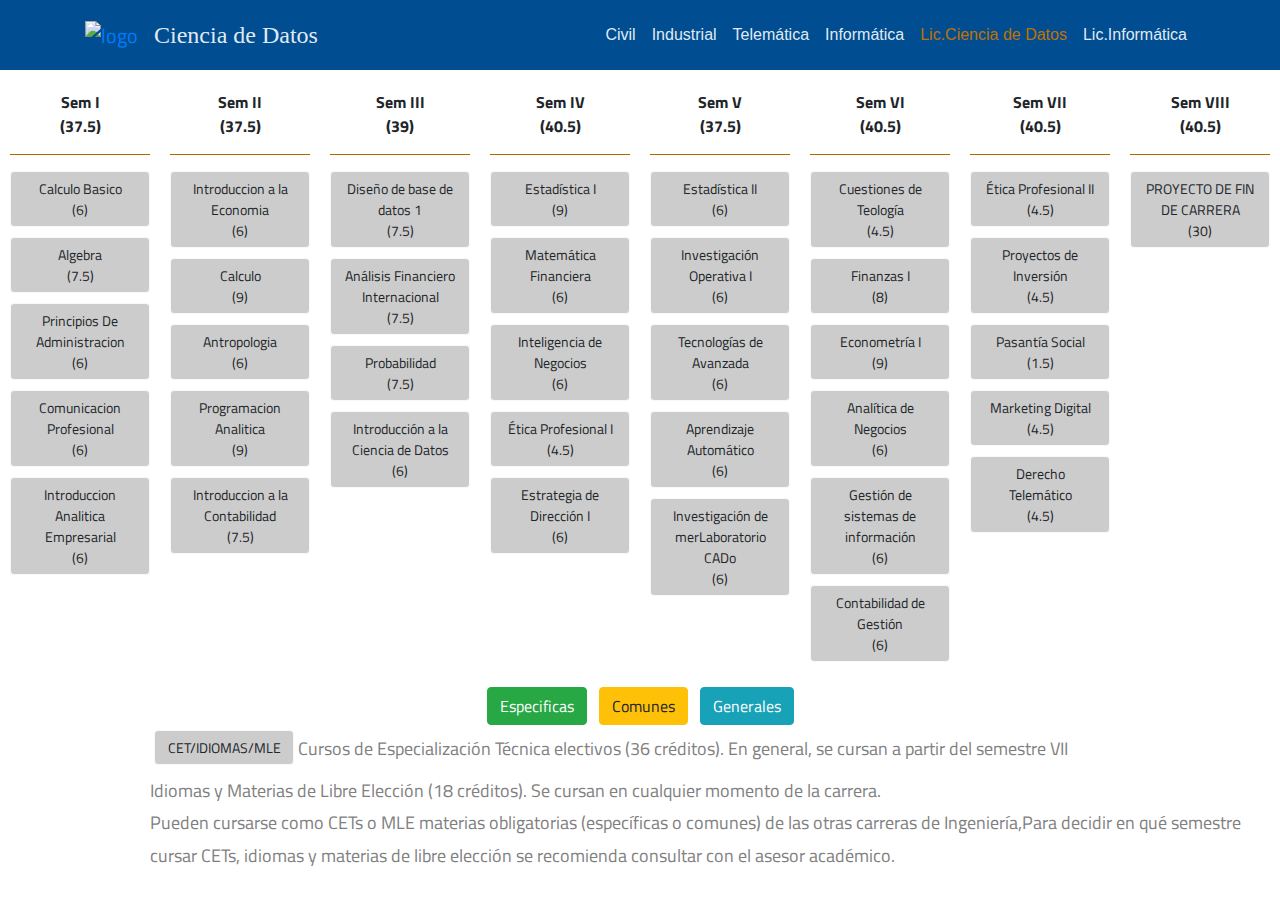
==== cienciaDatos.html @ e7e46555 "grilla lic informatica" ====
<!DOCTYPE html>
<html lang="en" id="cienciaDatos">
<head>
    <meta charset="UTF-8">
    <meta name="viewport" content="width=device-width, initial-scale=1.0">
     <!-- Bootstrap CSS -->
     <link rel="stylesheet" href="https://stackpath.bootstrapcdn.com/bootstrap/4.3.1/css/bootstrap.min.css" integrity="sha384-ggOyR0iXCbMQv3Xipma34MD+dH/1fQ784/j6cY/iJTQUOhcWr7x9JvoRxT2MZw1T" crossorigin="anonymous">
     <!--<style src="css/style.css"></style>-->
     <link href="style.css" rel="stylesheet">
       
     <link href="https://fonts.googleapis.com/css?family=Titillium+Web:300,400,600&display=swap" rel="stylesheet">
 
     <link href = "https://unpkg.com/ionicons@4.5.10-0/dist/css/ionicons.min.css"  rel = "stylesheet" >
 
     <link href="https://stackpath.bootstrapcdn.com/font-awesome/4.7.0/css/font-awesome.min.css" rel="stylesheet" integrity="sha384-wvfXpqpZZVQGK6TAh5PVlGOfQNHSoD2xbE+QkPxCAFlNEevoEH3Sl0sibVcOQVnN" crossorigin="anonymous">
     <link rel="icon" href="images/umlog.ico">
    <title>Ciencia de Datos</title>
</head>
<body>
    <nav class="navbar navbar-expand-lg overflow" id="backnavbarr">
        <div class="container" id="centrarbarra" >  <!-- me centra los elementos de la barra de nav-->
        
        <a class="navbar-brand " href="#"><img src="http://fceecat.um.edu.uy/imgs/logo.png"  class="logo-brand" alt="logo" ></a>
        <h4 class="nombrejuego">Ciencia de Datos</h4>
        
        <button class="navbar-toggler" id="hamburger" type="button" data-toggle="collapse" data-target="#navbarSupportedContent" aria-controls="navbarSupportedContent" aria-expanded="false" aria-label="Toggle navigation">
        <i class = "icon ion-md-grid" > </i>  
        </button>
      
        <div class="collapse navbar-collapse" id="navbarSupportedContent">
      
          <ul class="navbar-nav ml-auto" id="navbar">
            <li class="nav-item active">
              <a class="nav-link" href="civil.html" id="boton1">Civil</a>
            </li>
            <li class="nav-item"  >
              <a class="nav-link" href="#" id="boton2"  >Industrial</a>
            </li>
            <li class="nav-item dropdown">
              <a class="nav-link" href="Telematica.html" id="boton3">Telemática</a>
            </li>
            <li class="nav-item">
              <a class="nav-link" href="Informatica.html " id="boton4">Informática</a>
            </li>
            <li class="nav-item">
              <a class="nav-link" href="cienciaDatos.html" style="color: rgba(194, 113, 0, 1);"id="boton5">Lic.Ciencia de Datos</a>
            </li>
            <li class="nav-item">
              <a class="nav-link" href="licInformatica.html" id="boton6" >Lic.Informática</a>
            </li>
            
          </ul>
        </div>
      </div>
      </nav>
      <div class=" navbar justify-content-center invisibles" id="inv" style="position: fixed;">
        <button type="button" class="btn btn-success filtro" id="filtroE">Especificas</button>
        <button type="button" class="btn btn-warning filtro" id="filtroC">Comunes</button>
        <button type="button" class="btn btn-info filtro" id="filtroG">Generales</button>
        
    </div>

      <table  id="backg"> 
        <tr id="todos">
            <th  id="sem1"><div>Sem I <br> (37.5) <hr></div>
            </th>
            <th  id="sem2"><div>Sem II <br> (37.5) <hr></div>
            </th>
            <th th id="sem3"><div>Sem III <br> (39) <hr></div>
            </th>
            <th  id="sem4"><div>Sem IV <br> (40.5) <hr></div>
            </th>
            <th  id="sem5"><div>Sem V <br> (37.5) <hr></div>
            </th>
            <th  id="sem6"><div>Sem VI <br> (40.5) <hr></div>
            </th>
            <th  id="sem7"><div>Sem VII <br> (40.5) <hr></div>
            </th>
            <th  id="sem8"><div>Sem VIII <br> (40.5) <hr></div>
            </th>
            
           </table>
           <div class="foot" >
            <div class="visibles" style="text-align: center;" >
             <button type="button" class="btn btn-success filtro" id="filtroE">Especificas</button>
             <button type="button" class="btn btn-warning filtro" id="filtroC">Comunes</button>
             <button type="button" class="btn btn-info filtro" id="filtroG">Generales</button>
            
         </div>
         <p style="margin-left:  150px;" ><button type="button" class="btn btn-light filtro" >CET/IDIOMAS/MLE</button>Cursos de Especialización Técnica electivos (36 créditos). En general, se cursan a partir del semestre VII <br>
           Idiomas y Materias de Libre Elección (18 créditos). Se cursan en cualquier momento de la carrera. <br>
           Pueden cursarse como CETs o MLE materias obligatorias (específicas o comunes) de las otras carreras de Ingeniería,Para decidir en qué semestre cursar CETs, idiomas y materias de libre elección se recomienda consultar con el asesor académico. </p>
         </div>
            
    <div class="overlay" id="overlay">
        <div class="popup" id="popup"> 
          <button href="#" id="btn-cerrar-popup" class="btn-cerrar-popup" onclick="cerrar()"><i class="fa fa-times" id="closeb"></i></button>
            <h3>TEXTO2</h3>
            <h4>mas teto2</h4>
          
  
        </div>
      </div>
      <div class="overlay" id="overlay2">
        <div class="popup" id="popup2" >
          <button href="#" id="btn-cerrar-popup2" class="btn-cerrar-popup" onclick="cerrar2()"><i class="fa fa-times"></i></button>
            <h3>TEXTO2</h3>
            <h4>mas teto2</h4>
          
            
        </div>
      </div>
   
 


    <script type="text/javascript" src = "jsc/main.js"></script> 
    
    <script src="https://code.jquery.com/jquery-3.3.1.slim.min.js" integrity="sha384-q8i/X+965DzO0rT7abK41JStQIAqVgRVzpbzo5smXKp4YfRvH+8abtTE1Pi6jizo" crossorigin="anonymous"></script>
    <script src="https://cdnjs.cloudflare.com/ajax/libs/popper.js/1.14.7/umd/popper.min.js" integrity="sha384-UO2eT0CpHqdSJQ6hJty5KVphtPhzWj9WO1clHTMGa3JDZwrnQq4sF86dIHNDz0W1" crossorigin="anonymous"></script>
    <script src="https://stackpath.bootstrapcdn.com/bootstrap/4.3.1/js/bootstrap.min.js" integrity="sha384-JjSmVgyd0p3pXB1rRibZUAYoIIy6OrQ6VrjIEaFf/nJGzIxFDsf4x0xIM+B07jRM" crossorigin="anonymous"></script>
    

</body>
</html>
---- style.css ----
body{
	font-family: 'Titillium Web', sans-serif;
	position: sticky;
	background-size: cover;
	background-repeat: no-repeat;
	background-attachment: fixed;
}



@media screen and (max-width: 1330px){ 
	.row{
		max-width: 1200px;
	}
	button#cets {
    max-width: 50%;
	}
	
	
	
}
@media screen and (min-width: 1200px){ 
	.genEspCom{
		margin-left: 150px;
	}
	
	
}

.invisibles{
	visibility: hidden;
	display: none;
	margin-top: -70px;
	
}

-->

@media screen and (max-width: 1230px){ 
	.row{
		max-width: 1100px;
	}
	#conteinercets{
		margin-left: -818px;
		margin-top: 480px;
	}
	button#cets {
    max-width: 50%;
	}
}
	



@media screen and (max-width: 1160px){ 
	.row{
		max-width: 1100px;
	}
	#conteinercets{
		margin-left: -748px;
		margin-top: 480px;
	}
}

@media screen and (max-width: 1130px){ 
	.row{
		max-width: 1000px;
	}
	#conteinercets{
		margin-left: -865px;
		margin-top: 480px;
	}
}

@media screen and (max-width: 1024px){ 
	.row{
		max-width: 950px;
	}
	#conteinercets{
		margin-left: -870px;
		margin-top: 470px;
	}
}

@media screen and (max-width: 999px){ 
	.row{
		max-width: 950px;
	}
	#conteinercets{
		margin-left: -750px;
		margin-top: 470px;
	}
}

@media screen and (max-width: 930px){ 
	.row{
		max-width: 800px;
	}
	#conteinercets{
		margin-left: -880px;
		margin-top: 610px;
	}
	button#cets {
    max-width: 71%;
	}
}

@media screen and (max-width: 830px){ 
	.row{
		max-width: 700px;
	}
	#conteinercets{
		margin-left: -998px;
		margin-top: 610px;
	}
	button#cets {
    max-width: 92%;
	}
	#footer-content{
		visibility: 
		hidden;
	}
	#inv{
		visibility: visible;
		display: block;
		width: 100%;
		
		position: sticky;
		text-align: center;
	}
	.visibles{
		visibility: hidden;
		
	}
	

	#backg{
		margin-top: 150px;
	}
	#backnavbarr{
		margin-top: -150px;
	}
	
	
}


@media screen and (max-width: 770px){ 
	.row{
		max-width: 700px;
	}
	#conteinercets{
		margin-left: -908px;
		margin-top: 610px;
	}

}

@media screen and (max-width: 730px){ 
	.row{
		max-width: 650px;
	}
	#backgfil{
		margin-left: -140px;
	}
	#conteinercets{
		margin-left: -255px;
		margin-top: 0px;
	}

}

@media screen and (max-width: 650px){ 
	.row{
		max-width: 500px;
	}
	#backgfil{
		margin-left: -140px;
	}
	#conteinercets{
		margin-left: -625;
		margin-top: 70px;
	}
	#popup{
		width:90%;
	}
	#popup2{
		width:90%;
	}
	#btn-cerrar-popup{
		left: 0px;
	}
	#btn-cerrar-popup2{
		left: 00px;
	}
}

@media screen and (max-width: 530px){ 
	.row{
		max-width: 400px;
	}
	#backgfil{
		margin-left: -140px;
	}
	#conteinercets{
		margin-left: -322px;
		margin-top: 370px;
	}
	#popup{
		width:90%;
	}
	#btn-cerrar-popup{
		left: 0px;
	}
	#btn-cerrar-popup2{
		left: 00px;
	}
	#popup2{
		width:90%;
	}
	

}

@media screen and (max-width: 375px){ 
	.row{
		max-width: 300px;
	}
	#backgfil{
		margin-left: -140px;
	}
	#conteinercets{
		margin-left: -140px;
		margin-top: 10px;
	}
	button#cets {
    max-width: -webkit-fill-available;
	}
	#popup{
		width:90%;
	}
	#btn-cerrar-popup{
		left: 00px;
	}
	#btn-cerrar-popup2{
		left: 00px;
	}
	#popup2{
		width:90%;
	}

}

.navbar{
	position: fixed;
	margin-top: -80px;
	background-color: #004E91;
	width: 100%;
	min-height: 70px;
}
#footer-content {
	background: #004E91;
	width: 100%;
  	left: 0;
	  bottom: 0;
	  position:fixed;
  }

#media_icon:hover{
    color:yellow;
  }

  #media_icon{font-size:48px;
    color:grey}
    
.nav-link{color: rgba(255, 255, 255, 0.9); font-family: "Arial", Times, serif;}
.nav-link:hover{color: rgba(194, 113, 0, 1);}
.nombrejuego{color: rgba(255, 255, 255, 0.9);
margin-bottom: 0px;
}

hr{
	background-color: rgba(194, 113, 0, 1);
}

.navbar.toggler{font-size: 40px}
.navbar.toggler:focus{outline: none}

.col-1 {
	color: rgba(194, 113, 0, 1);
	text-align: center;
	
	
}

.content-center{
	max-width: 1200px;
	margin: 0 auto 60px auto;
	text-align: center;
}

h1{ font-size: 66px; font-weight: 600; line-height: 80px; }
h4{ color: blue; 
	font-family: "Times New Roman", Times, serif;
    }

p{
	font-size: 18px;
	color: grey;
	line-height: 1.8;
	margin-bottom: 0;
}

#hero p {
	color: white;
}
.btn-light{
	margin-bottom: 10px;
	width: 130px;
	height: 90px;
	font-size: 14px;
	
	
}

.col-1{
	display: table;
}
#todos{
	text-align: center;
}

.overlay{
	background-color: rgba(0,0,0,.3);
	position: fixed; /*toda la pantalla*/
	top: 0;
	left: 0;
	right: 0;
	bottom: 0;
	display: flex;
	align-items: center;
	justify-content: center;
	visibility: hidden;
	
}

.overlay.active{
	visibility: visible;
}

.popup h3{
	color: red
}
.popup h4{
	color: red;
	font-size: 26px;
	font-weight: 300;
	margin-bottom: 40px;
	/* opacity: 0;*/
}
.popup{
	 background: white;
	 box-shadow: 0px 0px 5px 0px rgba(0,0,0,0.3);
	 border-radius: 3px;
	 font-family: 'Times New Roman', sans-serif;
	 padding: 20px;
	 text-align: center;
	 width: 600px;
	 height: 400px;
	 border-radius: 11px;	
	 transition: .3s ease all;
	 transform: scale(0.4);
	 opacity: 0;
	 
}
.popup .btn-cerrar-popup{
	font-size: 16px;
	background-color: rgba(0,0,0,0);
	display: block;
	color: rgba(0,0,128,.8);
	border: 0px;
	position: relative;
	left: 530px;
	/*transition: .3s ease all;*/
}

.popup .btn-cerrar-popup hover{
	color: black;
}

.btn-light{
	background-color: rgb(204, 204, 204);
	width: 140px;
	height: fit-content;
	
}


.popup h3{
	color: rgba(39, 39, 39, 0.81);
	font-size: 36px;
	font-weight: 600;
	margin-bottom: 10px;
}
.popup div{

}
.popup span{
	text-align: left;
	text-align-all: left;
	position: relative;
	color: rgba(56, 56, 56, 0.81);
}

#cets{
	width: 610px;
	position: relative;
 	left: 52%;
 	margin-top: 25px;
}

#conteinercets{

	position: relative;

}

.popup.active{
	opacity: 1;
	transform: scale(1);
	
}

.popup{
	opacity: 0;
	transform: scale(.6);
}
th{
	vertical-align: top;
	width: 30px;
	padding: 10px;
}
table{
	margin: auto;
	margin-top: 80px;
}


.filtro{
	margin-top: 5px;
	margin-left: 4px;
	margin-right: 4px;
}
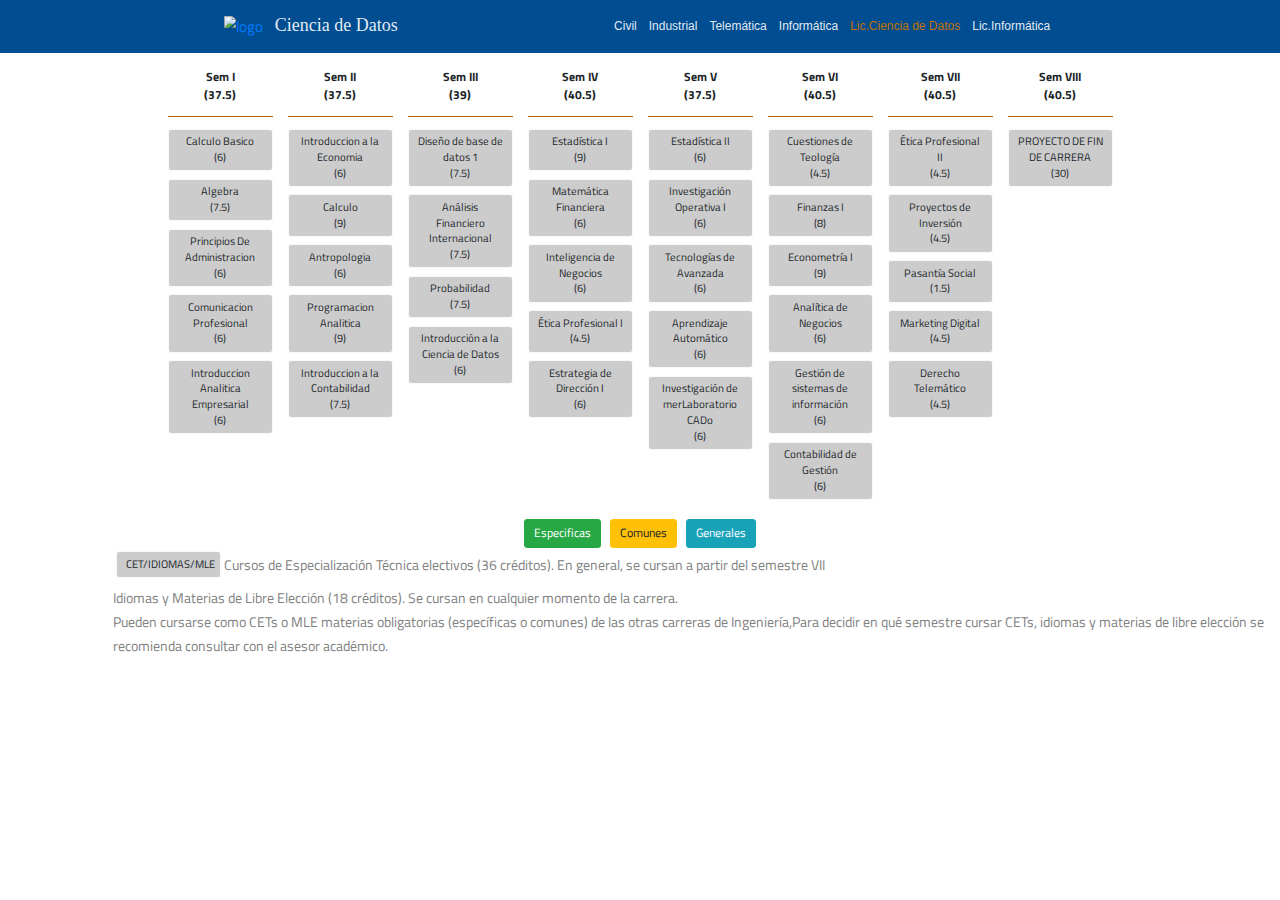
==== commit cc2f27a6: "extra" ====
--- a/cienciaDatos.html
+++ b/cienciaDatos.html
@@ -82,9 +82,9 @@
            </table>
            <div class="foot" >
             <div class="visibles" style="text-align: center;" >
-             <button type="button" class="btn btn-success filtro" id="filtroE">Especificas</button>
-             <button type="button" class="btn btn-warning filtro" id="filtroC">Comunes</button>
-             <button type="button" class="btn btn-info filtro" id="filtroG">Generales</button>
+             <button type="button" class="btn btn-success filtro" id="filtroEs">Especificas</button>
+             <button type="button" class="btn btn-warning filtro" id="filtroCs">Comunes</button>
+             <button type="button" class="btn btn-info filtro" id="filtroGs">Generales</button>
             
          </div>
          <p style="margin-left:  150px;" ><button type="button" class="btn btn-light filtro" >CET/IDIOMAS/MLE</button>Cursos de Especialización Técnica electivos (36 créditos). En general, se cursan a partir del semestre VII <br>
--- a/style.css
+++ b/style.css
@@ -4,6 +4,7 @@
 	background-size: cover;
 	background-repeat: no-repeat;
 	background-attachment: fixed;
+	zoom: 75%;
 }
 
 
@@ -316,8 +317,6 @@
 }
 .btn-light{
 	margin-bottom: 10px;
-	width: 130px;
-	height: 90px;
 	font-size: 14px;
 	
 	
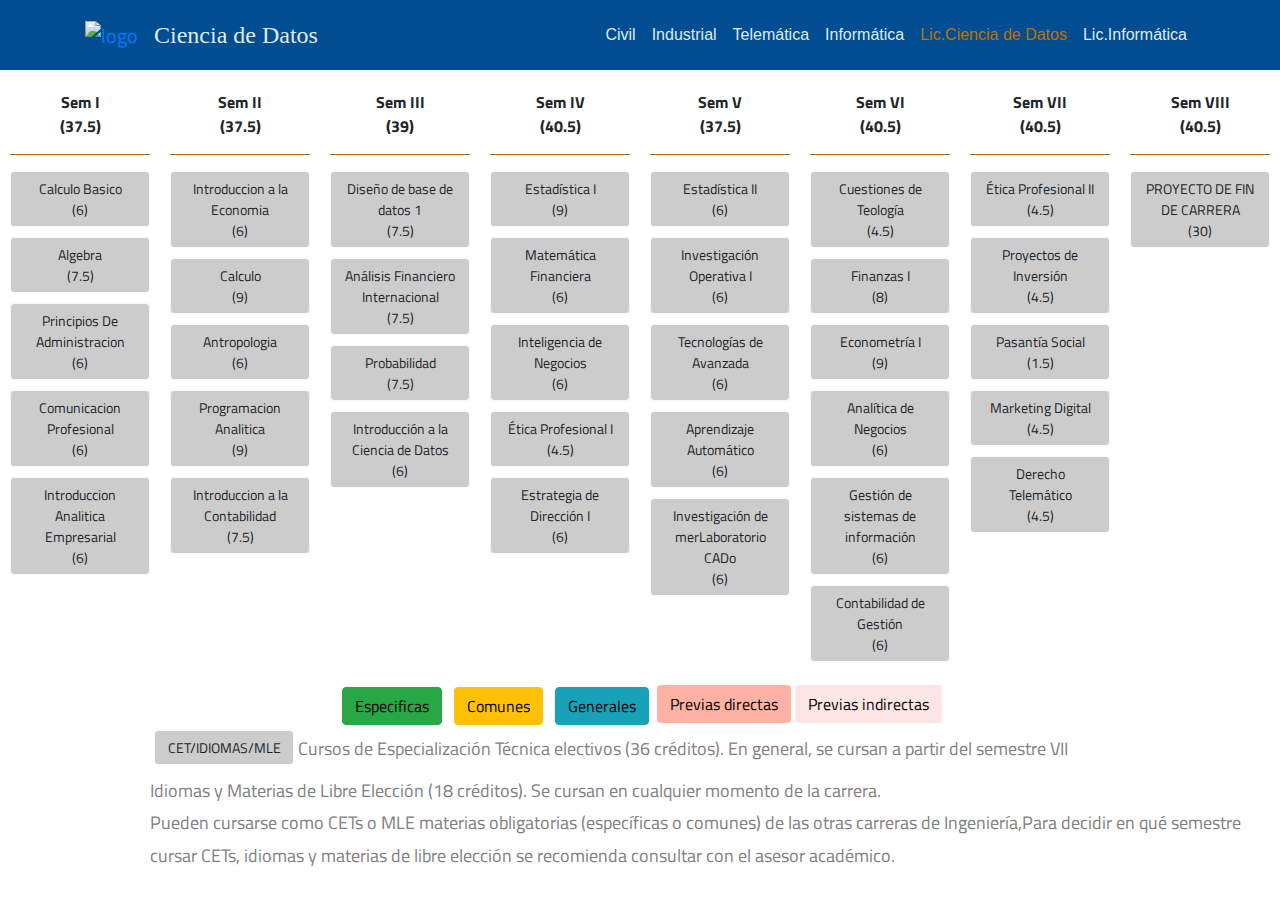
==== commit 2370ba06: "bobadas" ====
--- a/cienciaDatos.html
+++ b/cienciaDatos.html
@@ -82,10 +82,11 @@
            </table>
            <div class="foot" >
             <div class="visibles" style="text-align: center;" >
-             <button type="button" class="btn btn-success filtro" id="filtroEs">Especificas</button>
-             <button type="button" class="btn btn-warning filtro" id="filtroCs">Comunes</button>
-             <button type="button" class="btn btn-info filtro" id="filtroGs">Generales</button>
-            
+              <button type="button" class="btn btn-success filtro" style="color:black;" id="filtroEs">Especificas</button>
+              <button type="button" class="btn btn-warning filtro" style="color:black" id="filtroCs">Comunes</button>
+              <button type="button" class="btn btn-info filtro" style="color:black;"  id="filtroGs">Generales</button>
+              <button type="button" class="btn btn" style="background-color: rgba(255,99,71,0.5);color:black;" >Previas directas</button>
+           <button type="button" class="btn btn" style="background-color: rgb(255, 230, 230);color:black;" >Previas indirectas </button>
          </div>
          <p style="margin-left:  150px;" ><button type="button" class="btn btn-light filtro" >CET/IDIOMAS/MLE</button>Cursos de Especialización Técnica electivos (36 créditos). En general, se cursan a partir del semestre VII <br>
            Idiomas y Materias de Libre Elección (18 créditos). Se cursan en cualquier momento de la carrera. <br>
--- a/style.css
+++ b/style.css
@@ -4,7 +4,7 @@
 	background-size: cover;
 	background-repeat: no-repeat;
 	background-attachment: fixed;
-	zoom: 75%;
+	
 }
 
 
@@ -317,6 +317,8 @@
 }
 .btn-light{
 	margin-bottom: 10px;
+	width: 130px;
+	height: 90px;
 	font-size: 14px;
 	
 	
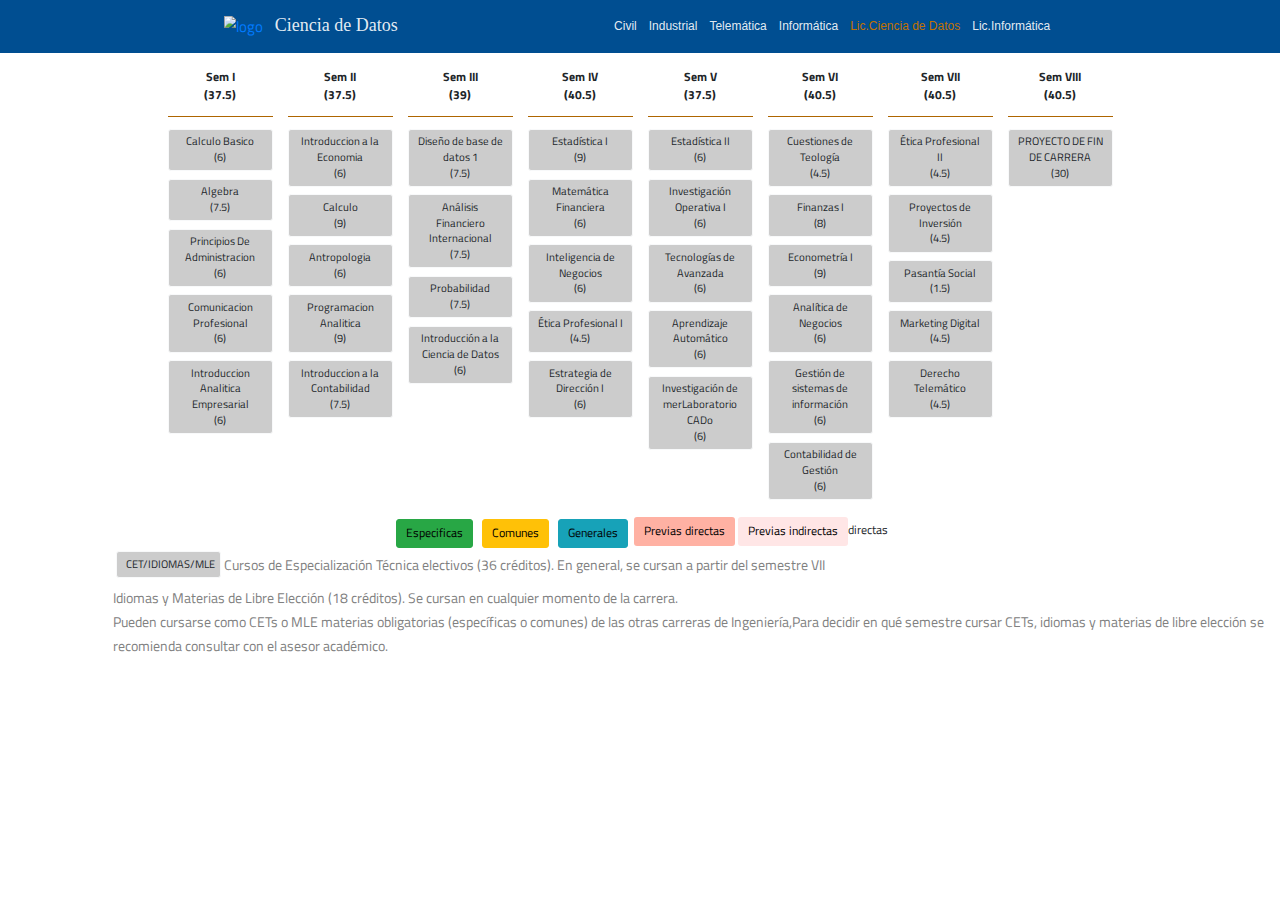
==== commit 096f13d5: "format code" ====
--- a/cienciaDatos.html
+++ b/cienciaDatos.html
@@ -1,126 +1,279 @@
 <!DOCTYPE html>
 <html lang="en" id="cienciaDatos">
-<head>
-    <meta charset="UTF-8">
-    <meta name="viewport" content="width=device-width, initial-scale=1.0">
-     <!-- Bootstrap CSS -->
-     <link rel="stylesheet" href="https://stackpath.bootstrapcdn.com/bootstrap/4.3.1/css/bootstrap.min.css" integrity="sha384-ggOyR0iXCbMQv3Xipma34MD+dH/1fQ784/j6cY/iJTQUOhcWr7x9JvoRxT2MZw1T" crossorigin="anonymous">
-     <!--<style src="css/style.css"></style>-->
-     <link href="style.css" rel="stylesheet">
-       
-     <link href="https://fonts.googleapis.com/css?family=Titillium+Web:300,400,600&display=swap" rel="stylesheet">
- 
-     <link href = "https://unpkg.com/ionicons@4.5.10-0/dist/css/ionicons.min.css"  rel = "stylesheet" >
- 
-     <link href="https://stackpath.bootstrapcdn.com/font-awesome/4.7.0/css/font-awesome.min.css" rel="stylesheet" integrity="sha384-wvfXpqpZZVQGK6TAh5PVlGOfQNHSoD2xbE+QkPxCAFlNEevoEH3Sl0sibVcOQVnN" crossorigin="anonymous">
-     <link rel="icon" href="images/umlog.ico">
+  <head>
+    <meta charset="UTF-8" />
+    <meta name="viewport" content="width=device-width, initial-scale=1.0" />
+    <!-- Bootstrap CSS -->
+    <link
+      rel="stylesheet"
+      href="https://stackpath.bootstrapcdn.com/bootstrap/4.3.1/css/bootstrap.min.css"
+      integrity="sha384-ggOyR0iXCbMQv3Xipma34MD+dH/1fQ784/j6cY/iJTQUOhcWr7x9JvoRxT2MZw1T"
+      crossorigin="anonymous"
+    />
+    <!--<style src="css/style.css"></style>-->
+    <link href="style.css" rel="stylesheet" />
+
+    <link
+      href="https://fonts.googleapis.com/css?family=Titillium+Web:300,400,600&display=swap"
+      rel="stylesheet"
+    />
+
+    <link
+      href="https://unpkg.com/ionicons@4.5.10-0/dist/css/ionicons.min.css"
+      rel="stylesheet"
+    />
+
+    <link
+      href="https://stackpath.bootstrapcdn.com/font-awesome/4.7.0/css/font-awesome.min.css"
+      rel="stylesheet"
+      integrity="sha384-wvfXpqpZZVQGK6TAh5PVlGOfQNHSoD2xbE+QkPxCAFlNEevoEH3Sl0sibVcOQVnN"
+      crossorigin="anonymous"
+    />
+    <link rel="icon" href="images/umlog.ico" />
     <title>Ciencia de Datos</title>
-</head>
-<body>
+  </head>
+  <body>
     <nav class="navbar navbar-expand-lg overflow" id="backnavbarr">
-        <div class="container" id="centrarbarra" >  <!-- me centra los elementos de la barra de nav-->
-        
-        <a class="navbar-brand " href="#"><img src="http://fceecat.um.edu.uy/imgs/logo.png"  class="logo-brand" alt="logo" ></a>
+      <div class="container" id="centrarbarra">
+        <!-- me centra los elementos de la barra de nav-->
+
+        <a class="navbar-brand" href="#"
+          ><img
+            src="http://fceecat.um.edu.uy/imgs/logo.png"
+            class="logo-brand"
+            alt="logo"
+        /></a>
         <h4 class="nombrejuego">Ciencia de Datos</h4>
-        
-        <button class="navbar-toggler" id="hamburger" type="button" data-toggle="collapse" data-target="#navbarSupportedContent" aria-controls="navbarSupportedContent" aria-expanded="false" aria-label="Toggle navigation">
-        <i class = "icon ion-md-grid" > </i>  
-        </button>
-      
+
+        <button
+          class="navbar-toggler"
+          id="hamburger"
+          type="button"
+          data-toggle="collapse"
+          data-target="#navbarSupportedContent"
+          aria-controls="navbarSupportedContent"
+          aria-expanded="false"
+          aria-label="Toggle navigation"
+        >
+          <i class="icon ion-md-grid"> </i>
+        </button>
+
         <div class="collapse navbar-collapse" id="navbarSupportedContent">
-      
           <ul class="navbar-nav ml-auto" id="navbar">
             <li class="nav-item active">
               <a class="nav-link" href="civil.html" id="boton1">Civil</a>
             </li>
-            <li class="nav-item"  >
-              <a class="nav-link" href="#" id="boton2"  >Industrial</a>
+            <li class="nav-item">
+              <a class="nav-link" href="#" id="boton2">Industrial</a>
             </li>
             <li class="nav-item dropdown">
-              <a class="nav-link" href="Telematica.html" id="boton3">Telemática</a>
-            </li>
-            <li class="nav-item">
-              <a class="nav-link" href="Informatica.html " id="boton4">Informática</a>
-            </li>
-            <li class="nav-item">
-              <a class="nav-link" href="cienciaDatos.html" style="color: rgba(194, 113, 0, 1);"id="boton5">Lic.Ciencia de Datos</a>
-            </li>
-            <li class="nav-item">
-              <a class="nav-link" href="licInformatica.html" id="boton6" >Lic.Informática</a>
-            </li>
-            
+              <a class="nav-link" href="Telematica.html" id="boton3"
+                >Telemática</a
+              >
+            </li>
+            <li class="nav-item">
+              <a class="nav-link" href="Informatica.html " id="boton4"
+                >Informática</a
+              >
+            </li>
+            <li class="nav-item">
+              <a
+                class="nav-link"
+                href="cienciaDatos.html"
+                style="color: rgba(194, 113, 0, 1)"
+                id="boton5"
+                >Lic.Ciencia de Datos</a
+              >
+            </li>
+            <li class="nav-item">
+              <a class="nav-link" href="licInformatica.html" id="boton6"
+                >Lic.Informática</a
+              >
+            </li>
           </ul>
         </div>
       </div>
-      </nav>
-      <div class=" navbar justify-content-center invisibles" id="inv" style="position: fixed;">
-        <button type="button" class="btn btn-success filtro" id="filtroE">Especificas</button>
-        <button type="button" class="btn btn-warning filtro" id="filtroC">Comunes</button>
-        <button type="button" class="btn btn-info filtro" id="filtroG">Generales</button>
-        
-    </div>
-
-      <table  id="backg"> 
-        <tr id="todos">
-            <th  id="sem1"><div>Sem I <br> (37.5) <hr></div>
-            </th>
-            <th  id="sem2"><div>Sem II <br> (37.5) <hr></div>
-            </th>
-            <th th id="sem3"><div>Sem III <br> (39) <hr></div>
-            </th>
-            <th  id="sem4"><div>Sem IV <br> (40.5) <hr></div>
-            </th>
-            <th  id="sem5"><div>Sem V <br> (37.5) <hr></div>
-            </th>
-            <th  id="sem6"><div>Sem VI <br> (40.5) <hr></div>
-            </th>
-            <th  id="sem7"><div>Sem VII <br> (40.5) <hr></div>
-            </th>
-            <th  id="sem8"><div>Sem VIII <br> (40.5) <hr></div>
-            </th>
-            
-           </table>
-           <div class="foot" >
-            <div class="visibles" style="text-align: center;" >
-              <button type="button" class="btn btn-success filtro" style="color:black;" id="filtroEs">Especificas</button>
-              <button type="button" class="btn btn-warning filtro" style="color:black" id="filtroCs">Comunes</button>
-              <button type="button" class="btn btn-info filtro" style="color:black;"  id="filtroGs">Generales</button>
-              <button type="button" class="btn btn" style="background-color: rgba(255,99,71,0.5);color:black;" >Previas directas</button>
-           <button type="button" class="btn btn" style="background-color: rgb(255, 230, 230);color:black;" >Previas indirectas </button>
-         </div>
-         <p style="margin-left:  150px;" ><button type="button" class="btn btn-light filtro" >CET/IDIOMAS/MLE</button>Cursos de Especialización Técnica electivos (36 créditos). En general, se cursan a partir del semestre VII <br>
-           Idiomas y Materias de Libre Elección (18 créditos). Se cursan en cualquier momento de la carrera. <br>
-           Pueden cursarse como CETs o MLE materias obligatorias (específicas o comunes) de las otras carreras de Ingeniería,Para decidir en qué semestre cursar CETs, idiomas y materias de libre elección se recomienda consultar con el asesor académico. </p>
-         </div>
-            
+    </nav>
+    <div
+      class="navbar justify-content-center invisibles"
+      id="inv"
+      style="position: fixed"
+    >
+      <button type="button" class="btn btn-success filtro" id="filtroE">
+        Especificas
+      </button>
+      <button type="button" class="btn btn-warning filtro" id="filtroC">
+        Comunes
+      </button>
+      <button type="button" class="btn btn-info filtro" id="filtroG">
+        Generales
+      </button>
+    </div>
+
+    <table id="backg">
+      <tr id="todos">
+        <th id="sem1">
+          <div>
+            Sem I <br />
+            (37.5)
+            <hr />
+          </div>
+        </th>
+        <th id="sem2">
+          <div>
+            Sem II <br />
+            (37.5)
+            <hr />
+          </div>
+        </th>
+        <th th id="sem3">
+          <div>
+            Sem III <br />
+            (39)
+            <hr />
+          </div>
+        </th>
+        <th id="sem4">
+          <div>
+            Sem IV <br />
+            (40.5)
+            <hr />
+          </div>
+        </th>
+        <th id="sem5">
+          <div>
+            Sem V <br />
+            (37.5)
+            <hr />
+          </div>
+        </th>
+        <th id="sem6">
+          <div>
+            Sem VI <br />
+            (40.5)
+            <hr />
+          </div>
+        </th>
+        <th id="sem7">
+          <div>
+            Sem VII <br />
+            (40.5)
+            <hr />
+          </div>
+        </th>
+        <th id="sem8">
+          <div>
+            Sem VIII <br />
+            (40.5)
+            <hr />
+          </div>
+        </th>
+      </tr>
+    </table>
+
+    <div class="foot">
+      <div class="visibles" style="text-align: center">
+        <button
+          type="button"
+          class="btn btn-success filtro"
+          style="color: black"
+          id="filtroEs"
+        >
+          Especificas
+        </button>
+        <button
+          type="button"
+          class="btn btn-warning filtro"
+          style="color: black"
+          id="filtroCs"
+        >
+          Comunes
+        </button>
+        <button
+          type="button"
+          class="btn btn-info filtro"
+          style="color: black"
+          id="filtroGs"
+        >
+          Generales
+        </button>
+        <button
+        type="button"
+        class="btn btn"
+        style="background-color: rgba(255, 99, 71, 0.5); color: black"
+        id="prevDir"
+      >
+        Previas directas
+      </button>
+      <button
+        type="button"
+        class="btn btn"
+        style="background-color: rgb(255, 230, 230); color: black"
+        id="prevInd"
+      >
+        Previas indirectas
+      </button>directas
+        </button>
+      </div>
+      <p style="margin-left: 150px">
+        <button type="button" class="btn btn-light filtro">
+          CET/IDIOMAS/MLE</button
+        >Cursos de Especialización Técnica electivos (36 créditos). En general,
+        se cursan a partir del semestre VII <br />
+        Idiomas y Materias de Libre Elección (18 créditos). Se cursan en
+        cualquier momento de la carrera. <br />
+        Pueden cursarse como CETs o MLE materias obligatorias (específicas o
+        comunes) de las otras carreras de Ingeniería,Para decidir en qué
+        semestre cursar CETs, idiomas y materias de libre elección se recomienda
+        consultar con el asesor académico.
+      </p>
+    </div>
+
     <div class="overlay" id="overlay">
-        <div class="popup" id="popup"> 
-          <button href="#" id="btn-cerrar-popup" class="btn-cerrar-popup" onclick="cerrar()"><i class="fa fa-times" id="closeb"></i></button>
-            <h3>TEXTO2</h3>
-            <h4>mas teto2</h4>
-          
-  
-        </div>
-      </div>
-      <div class="overlay" id="overlay2">
-        <div class="popup" id="popup2" >
-          <button href="#" id="btn-cerrar-popup2" class="btn-cerrar-popup" onclick="cerrar2()"><i class="fa fa-times"></i></button>
-            <h3>TEXTO2</h3>
-            <h4>mas teto2</h4>
-          
-            
-        </div>
-      </div>
-   
- 
-
-
-    <script type="text/javascript" src = "jsc/main.js"></script> 
-    
-    <script src="https://code.jquery.com/jquery-3.3.1.slim.min.js" integrity="sha384-q8i/X+965DzO0rT7abK41JStQIAqVgRVzpbzo5smXKp4YfRvH+8abtTE1Pi6jizo" crossorigin="anonymous"></script>
-    <script src="https://cdnjs.cloudflare.com/ajax/libs/popper.js/1.14.7/umd/popper.min.js" integrity="sha384-UO2eT0CpHqdSJQ6hJty5KVphtPhzWj9WO1clHTMGa3JDZwrnQq4sF86dIHNDz0W1" crossorigin="anonymous"></script>
-    <script src="https://stackpath.bootstrapcdn.com/bootstrap/4.3.1/js/bootstrap.min.js" integrity="sha384-JjSmVgyd0p3pXB1rRibZUAYoIIy6OrQ6VrjIEaFf/nJGzIxFDsf4x0xIM+B07jRM" crossorigin="anonymous"></script>
-    
-
-</body>
-</html>+      <div class="popup" id="popup">
+        <button
+          href="#"
+          id="btn-cerrar-popup"
+          class="btn-cerrar-popup"
+          onclick="cerrar()"
+        >
+          <i class="fa fa-times" id="closeb"></i>
+        </button>
+        <h3>TEXTO2</h3>
+        <h4>mas teto2</h4>
+      </div>
+    </div>
+    <div class="overlay" id="overlay2">
+      <div class="popup" id="popup2">
+        <button
+          href="#"
+          id="btn-cerrar-popup2"
+          class="btn-cerrar-popup"
+          onclick="cerrar2()"
+        >
+          <i class="fa fa-times"></i>
+        </button>
+        <h3>TEXTO2</h3>
+        <h4>mas teto2</h4>
+      </div>
+    </div>
+
+    <script type="text/javascript" src="jsc/main.js"></script>
+
+    <script
+      src="https://code.jquery.com/jquery-3.3.1.slim.min.js"
+      integrity="sha384-q8i/X+965DzO0rT7abK41JStQIAqVgRVzpbzo5smXKp4YfRvH+8abtTE1Pi6jizo"
+      crossorigin="anonymous"
+    ></script>
+    <script
+      src="https://cdnjs.cloudflare.com/ajax/libs/popper.js/1.14.7/umd/popper.min.js"
+      integrity="sha384-UO2eT0CpHqdSJQ6hJty5KVphtPhzWj9WO1clHTMGa3JDZwrnQq4sF86dIHNDz0W1"
+      crossorigin="anonymous"
+    ></script>
+    <script
+      src="https://stackpath.bootstrapcdn.com/bootstrap/4.3.1/js/bootstrap.min.js"
+      integrity="sha384-JjSmVgyd0p3pXB1rRibZUAYoIIy6OrQ6VrjIEaFf/nJGzIxFDsf4x0xIM+B07jRM"
+      crossorigin="anonymous"
+    ></script>
+  </body>
+</html>
--- a/style.css
+++ b/style.css
@@ -1,457 +1,438 @@
+body {
+  font-family: "Titillium Web", sans-serif;
+  position: sticky;
+  background-size: cover;
+  background-repeat: no-repeat;
+  background-attachment: fixed;
+}
+@media screen and (max-width: 1880px) {
 body{
-	font-family: 'Titillium Web', sans-serif;
-	position: sticky;
-	background-size: cover;
-	background-repeat: no-repeat;
-	background-attachment: fixed;
+	zoom: 75%;
+}
+}
+@media screen and (max-width: 1330px) {
 	
-}
-
-
-
-@media screen and (max-width: 1330px){ 
-	.row{
-		max-width: 1200px;
-	}
-	button#cets {
+  .row {
+    max-width: 1200px;
+  }
+  button#cets {
     max-width: 50%;
-	}
-	
-	
-	
-}
-@media screen and (min-width: 1200px){ 
-	.genEspCom{
-		margin-left: 150px;
-	}
-	
-	
-}
-
-.invisibles{
-	visibility: hidden;
-	display: none;
-	margin-top: -70px;
-	
-}
-
--->
-
-@media screen and (max-width: 1230px){ 
-	.row{
-		max-width: 1100px;
-	}
-	#conteinercets{
-		margin-left: -818px;
-		margin-top: 480px;
-	}
-	button#cets {
+  }
+}
+@media screen and (min-width: 1200px) {
+  .genEspCom {
+    margin-left: 150px;
+  }
+}
+
+.invisibles {
+  visibility: hidden;
+  display: none;
+  margin-top: -70px;
+}
+
+@media screen and (max-width: 1230px) {
+  .row {
+    max-width: 1100px;
+  }
+  #conteinercets {
+    margin-left: -818px;
+    margin-top: 480px;
+  }
+  button#cets {
     max-width: 50%;
-	}
-}
-	
-
-
-
-@media screen and (max-width: 1160px){ 
-	.row{
-		max-width: 1100px;
-	}
-	#conteinercets{
-		margin-left: -748px;
-		margin-top: 480px;
-	}
-}
-
-@media screen and (max-width: 1130px){ 
-	.row{
-		max-width: 1000px;
-	}
-	#conteinercets{
-		margin-left: -865px;
-		margin-top: 480px;
-	}
-}
-
-@media screen and (max-width: 1024px){ 
-	.row{
-		max-width: 950px;
-	}
-	#conteinercets{
-		margin-left: -870px;
-		margin-top: 470px;
-	}
-}
-
-@media screen and (max-width: 999px){ 
-	.row{
-		max-width: 950px;
-	}
-	#conteinercets{
-		margin-left: -750px;
-		margin-top: 470px;
-	}
-}
-
-@media screen and (max-width: 930px){ 
-	.row{
-		max-width: 800px;
-	}
-	#conteinercets{
-		margin-left: -880px;
-		margin-top: 610px;
-	}
-	button#cets {
+  }
+}
+
+@media screen and (max-width: 1160px) {
+  .row {
+    max-width: 1100px;
+  }
+  #conteinercets {
+    margin-left: -748px;
+    margin-top: 480px;
+  }
+}
+
+@media screen and (max-width: 1130px) {
+  .row {
+    max-width: 1000px;
+  }
+  #conteinercets {
+    margin-left: -865px;
+    margin-top: 480px;
+  }
+}
+
+@media screen and (max-width: 1024px) {
+  .row {
+    max-width: 950px;
+  }
+  #conteinercets {
+    margin-left: -870px;
+    margin-top: 470px;
+  }
+}
+
+@media screen and (max-width: 999px) {
+  .row {
+    max-width: 950px;
+  }
+  #conteinercets {
+    margin-left: -750px;
+    margin-top: 470px;
+  }
+}
+
+@media screen and (max-width: 930px) {
+  .row {
+    max-width: 800px;
+  }
+  #conteinercets {
+    margin-left: -880px;
+    margin-top: 610px;
+  }
+  button#cets {
     max-width: 71%;
-	}
-}
-
-@media screen and (max-width: 830px){ 
-	.row{
-		max-width: 700px;
-	}
-	#conteinercets{
-		margin-left: -998px;
-		margin-top: 610px;
-	}
-	button#cets {
+  }
+}
+
+@media screen and (max-width: 830px) {
+  .row {
+    max-width: 700px;
+  }
+  #conteinercets {
+    margin-left: -998px;
+    margin-top: 610px;
+  }
+  button#cets {
     max-width: 92%;
-	}
-	#footer-content{
-		visibility: 
-		hidden;
-	}
-	#inv{
-		visibility: visible;
-		display: block;
-		width: 100%;
-		
-		position: sticky;
-		text-align: center;
-	}
-	.visibles{
-		visibility: hidden;
-		
-	}
-	
-
-	#backg{
-		margin-top: 150px;
-	}
-	#backnavbarr{
-		margin-top: -150px;
-	}
-	
-	
-}
-
-
-@media screen and (max-width: 770px){ 
-	.row{
-		max-width: 700px;
-	}
-	#conteinercets{
-		margin-left: -908px;
-		margin-top: 610px;
-	}
-
-}
-
-@media screen and (max-width: 730px){ 
-	.row{
-		max-width: 650px;
-	}
-	#backgfil{
-		margin-left: -140px;
-	}
-	#conteinercets{
-		margin-left: -255px;
-		margin-top: 0px;
-	}
-
-}
-
-@media screen and (max-width: 650px){ 
-	.row{
-		max-width: 500px;
-	}
-	#backgfil{
-		margin-left: -140px;
-	}
-	#conteinercets{
-		margin-left: -625;
-		margin-top: 70px;
-	}
-	#popup{
-		width:90%;
-	}
-	#popup2{
-		width:90%;
-	}
-	#btn-cerrar-popup{
-		left: 0px;
-	}
-	#btn-cerrar-popup2{
-		left: 00px;
-	}
-}
-
-@media screen and (max-width: 530px){ 
-	.row{
-		max-width: 400px;
-	}
-	#backgfil{
-		margin-left: -140px;
-	}
-	#conteinercets{
-		margin-left: -322px;
-		margin-top: 370px;
-	}
-	#popup{
-		width:90%;
-	}
-	#btn-cerrar-popup{
-		left: 0px;
-	}
-	#btn-cerrar-popup2{
-		left: 00px;
-	}
-	#popup2{
-		width:90%;
-	}
-	
-
-}
-
-@media screen and (max-width: 375px){ 
-	.row{
-		max-width: 300px;
-	}
-	#backgfil{
-		margin-left: -140px;
-	}
-	#conteinercets{
-		margin-left: -140px;
-		margin-top: 10px;
-	}
-	button#cets {
+  }
+  #footer-content {
+    visibility: hidden;
+  }
+  #inv {
+    visibility: visible;
+    display: block;
+    width: 100%;
+
+    position: sticky;
+    text-align: center;
+  }
+  .visibles {
+    visibility: hidden;
+  }
+
+  #backg {
+    margin-top: 150px;
+  }
+  #backnavbarr {
+    margin-top: -150px;
+  }
+}
+
+@media screen and (max-width: 770px) {
+  .row {
+    max-width: 700px;
+  }
+  #conteinercets {
+    margin-left: -908px;
+    margin-top: 610px;
+  }
+}
+
+@media screen and (max-width: 730px) {
+  .row {
+    max-width: 650px;
+  }
+  #backgfil {
+    margin-left: -140px;
+  }
+  #conteinercets {
+    margin-left: -255px;
+    margin-top: 0px;
+  }
+}
+
+@media screen and (max-width: 650px) {
+  .row {
+    max-width: 500px;
+  }
+  #backgfil {
+    margin-left: -140px;
+  }
+  #conteinercets {
+    margin-left: -625;
+    margin-top: 70px;
+  }
+  #popup {
+    width: 90%;
+  }
+  #popup2 {
+    width: 90%;
+  }
+  #btn-cerrar-popup {
+    left: 0px;
+  }
+  #btn-cerrar-popup2 {
+    left: 00px;
+  }
+}
+
+@media screen and (max-width: 530px) {
+  .row {
+    max-width: 400px;
+  }
+  #backgfil {
+    margin-left: -140px;
+  }
+  #conteinercets {
+    margin-left: -322px;
+    margin-top: 370px;
+  }
+  #popup {
+    width: 90%;
+  }
+  #btn-cerrar-popup {
+    left: 0px;
+  }
+  #btn-cerrar-popup2 {
+    left: 00px;
+  }
+  #popup2 {
+    width: 90%;
+  }
+}
+
+@media screen and (max-width: 375px) {
+  .row {
+    max-width: 300px;
+  }
+  #backgfil {
+    margin-left: -140px;
+  }
+  #conteinercets {
+    margin-left: -140px;
+    margin-top: 10px;
+  }
+  button#cets {
     max-width: -webkit-fill-available;
-	}
-	#popup{
-		width:90%;
-	}
-	#btn-cerrar-popup{
-		left: 00px;
-	}
-	#btn-cerrar-popup2{
-		left: 00px;
-	}
-	#popup2{
-		width:90%;
-	}
-
-}
-
-.navbar{
-	position: fixed;
-	margin-top: -80px;
-	background-color: #004E91;
-	width: 100%;
-	min-height: 70px;
+  }
+  #popup {
+    width: 90%;
+  }
+  #btn-cerrar-popup {
+    left: 00px;
+  }
+  #btn-cerrar-popup2 {
+    left: 00px;
+  }
+  #popup2 {
+    width: 90%;
+  }
+}
+
+.navbar {
+  position: fixed;
+  margin-top: -80px;
+  background-color: #004e91;
+  width: 100%;
+  min-height: 70px;
 }
 #footer-content {
-	background: #004E91;
-	width: 100%;
-  	left: 0;
-	  bottom: 0;
-	  position:fixed;
-  }
-
-#media_icon:hover{
-    color:yellow;
-  }
-
-  #media_icon{font-size:48px;
-    color:grey}
-    
-.nav-link{color: rgba(255, 255, 255, 0.9); font-family: "Arial", Times, serif;}
-.nav-link:hover{color: rgba(194, 113, 0, 1);}
-.nombrejuego{color: rgba(255, 255, 255, 0.9);
-margin-bottom: 0px;
-}
-
-hr{
-	background-color: rgba(194, 113, 0, 1);
-}
-
-.navbar.toggler{font-size: 40px}
-.navbar.toggler:focus{outline: none}
+  background: #004e91;
+  width: 100%;
+  left: 0;
+  bottom: 0;
+  position: fixed;
+}
+
+#media_icon:hover {
+  color: yellow;
+}
+
+#media_icon {
+  font-size: 48px;
+  color: grey;
+}
+
+.nav-link {
+  color: rgba(255, 255, 255, 0.9);
+  font-family: "Arial", Times, serif;
+}
+.nav-link:hover {
+  color: rgba(194, 113, 0, 1);
+}
+.nombrejuego {
+  color: rgba(255, 255, 255, 0.9);
+  margin-bottom: 0px;
+}
+
+hr {
+  background-color: rgba(194, 113, 0, 1);
+}
+
+.navbar.toggler {
+  font-size: 40px;
+}
+.navbar.toggler:focus {
+  outline: none;
+}
 
 .col-1 {
-	color: rgba(194, 113, 0, 1);
-	text-align: center;
-	
-	
-}
-
-.content-center{
-	max-width: 1200px;
-	margin: 0 auto 60px auto;
-	text-align: center;
-}
-
-h1{ font-size: 66px; font-weight: 600; line-height: 80px; }
-h4{ color: blue; 
-	font-family: "Times New Roman", Times, serif;
-    }
-
-p{
-	font-size: 18px;
-	color: grey;
-	line-height: 1.8;
-	margin-bottom: 0;
+  color: rgba(194, 113, 0, 1);
+  text-align: center;
+}
+
+.content-center {
+  max-width: 1200px;
+  margin: 0 auto 60px auto;
+  text-align: center;
+}
+
+h1 {
+  font-size: 66px;
+  font-weight: 600;
+  line-height: 80px;
+}
+h4 {
+  color: blue;
+  font-family: "Times New Roman", Times, serif;
+}
+
+p {
+  font-size: 18px;
+  color: grey;
+  line-height: 1.8;
+  margin-bottom: 0;
 }
 
 #hero p {
-	color: white;
-}
-.btn-light{
-	margin-bottom: 10px;
-	width: 130px;
-	height: 90px;
-	font-size: 14px;
-	
-	
-}
-
-.col-1{
-	display: table;
-}
-#todos{
-	text-align: center;
-}
-
-.overlay{
-	background-color: rgba(0,0,0,.3);
-	position: fixed; /*toda la pantalla*/
-	top: 0;
-	left: 0;
-	right: 0;
-	bottom: 0;
-	display: flex;
-	align-items: center;
-	justify-content: center;
-	visibility: hidden;
-	
-}
-
-.overlay.active{
-	visibility: visible;
-}
-
-.popup h3{
-	color: red
-}
-.popup h4{
-	color: red;
-	font-size: 26px;
-	font-weight: 300;
-	margin-bottom: 40px;
-	/* opacity: 0;*/
-}
-.popup{
-	 background: white;
-	 box-shadow: 0px 0px 5px 0px rgba(0,0,0,0.3);
-	 border-radius: 3px;
-	 font-family: 'Times New Roman', sans-serif;
-	 padding: 20px;
-	 text-align: center;
-	 width: 600px;
-	 height: 400px;
-	 border-radius: 11px;	
-	 transition: .3s ease all;
-	 transform: scale(0.4);
-	 opacity: 0;
-	 
-}
-.popup .btn-cerrar-popup{
-	font-size: 16px;
-	background-color: rgba(0,0,0,0);
-	display: block;
-	color: rgba(0,0,128,.8);
-	border: 0px;
-	position: relative;
-	left: 530px;
-	/*transition: .3s ease all;*/
-}
-
-.popup .btn-cerrar-popup hover{
-	color: black;
-}
-
-.btn-light{
-	background-color: rgb(204, 204, 204);
-	width: 140px;
-	height: fit-content;
-	
-}
-
-
-.popup h3{
-	color: rgba(39, 39, 39, 0.81);
-	font-size: 36px;
-	font-weight: 600;
-	margin-bottom: 10px;
-}
-.popup div{
-
-}
-.popup span{
-	text-align: left;
-	text-align-all: left;
-	position: relative;
-	color: rgba(56, 56, 56, 0.81);
-}
-
-#cets{
-	width: 610px;
-	position: relative;
- 	left: 52%;
- 	margin-top: 25px;
-}
-
-#conteinercets{
-
-	position: relative;
-
-}
-
-.popup.active{
-	opacity: 1;
-	transform: scale(1);
-	
-}
-
-.popup{
-	opacity: 0;
-	transform: scale(.6);
-}
-th{
-	vertical-align: top;
-	width: 30px;
-	padding: 10px;
-}
-table{
-	margin: auto;
-	margin-top: 80px;
-}
-
-
-.filtro{
-	margin-top: 5px;
-	margin-left: 4px;
-	margin-right: 4px;
-}
-
-
-
+  color: white;
+}
+.btn-light {
+  margin-bottom: 10px;
+  width: 130px;
+  height: 90px;
+  font-size: 14px;
+}
+
+.col-1 {
+  display: table;
+}
+#todos {
+  text-align: center;
+}
+
+.overlay {
+  background-color: rgba(0, 0, 0, 0.3);
+  position: fixed; /*toda la pantalla*/
+  top: 0;
+  left: 0;
+  right: 0;
+  bottom: 0;
+  display: flex;
+  align-items: center;
+  justify-content: center;
+  visibility: hidden;
+}
+
+.overlay.active {
+  visibility: visible;
+}
+
+.popup h3 {
+  color: red;
+}
+.popup h4 {
+  color: red;
+  font-size: 26px;
+  font-weight: 300;
+  margin-bottom: 40px;
+  /* opacity: 0;*/
+}
+.popup {
+  background: white;
+  box-shadow: 0px 0px 5px 0px rgba(0, 0, 0, 0.3);
+  border-radius: 3px;
+  font-family: "Times New Roman", sans-serif;
+  padding: 20px;
+  text-align: center;
+  width: 600px;
+  height: 400px;
+  border-radius: 11px;
+  transition: 0.3s ease all;
+  transform: scale(0.4);
+  opacity: 0;
+}
+.popup .btn-cerrar-popup {
+  font-size: 16px;
+  background-color: rgba(0, 0, 0, 0);
+  display: block;
+  color: rgba(0, 0, 128, 0.8);
+  border: 0px;
+  position: relative;
+  left: 530px;
+  /*transition: .3s ease all;*/
+}
+
+.popup .btn-cerrar-popup hover {
+  color: black;
+}
+
+.btn-light {
+  background-color: rgb(204, 204, 204);
+  width: 140px;
+  height: fit-content;
+}
+
+.popup h3 {
+  color: rgba(39, 39, 39, 0.81);
+  font-size: 36px;
+  font-weight: 600;
+  margin-bottom: 10px;
+}
+.popup div {
+}
+.popup span {
+  text-align: left;
+  text-align-all: left;
+  position: relative;
+  color: rgba(56, 56, 56, 0.81);
+}
+
+#cets {
+  width: 610px;
+  position: relative;
+  left: 52%;
+  margin-top: 25px;
+}
+
+#conteinercets {
+  position: relative;
+}
+
+.popup.active {
+  opacity: 1;
+  transform: scale(1);
+}
+
+.popup {
+  opacity: 0;
+  transform: scale(0.6);
+}
+th {
+  vertical-align: top;
+  width: 30px;
+  padding: 10px;
+}
+table {
+  margin: auto;
+  margin-top: 80px;
+}
+
+.filtro {
+  margin-top: 5px;
+  margin-left: 4px;
+  margin-right: 4px;
+}
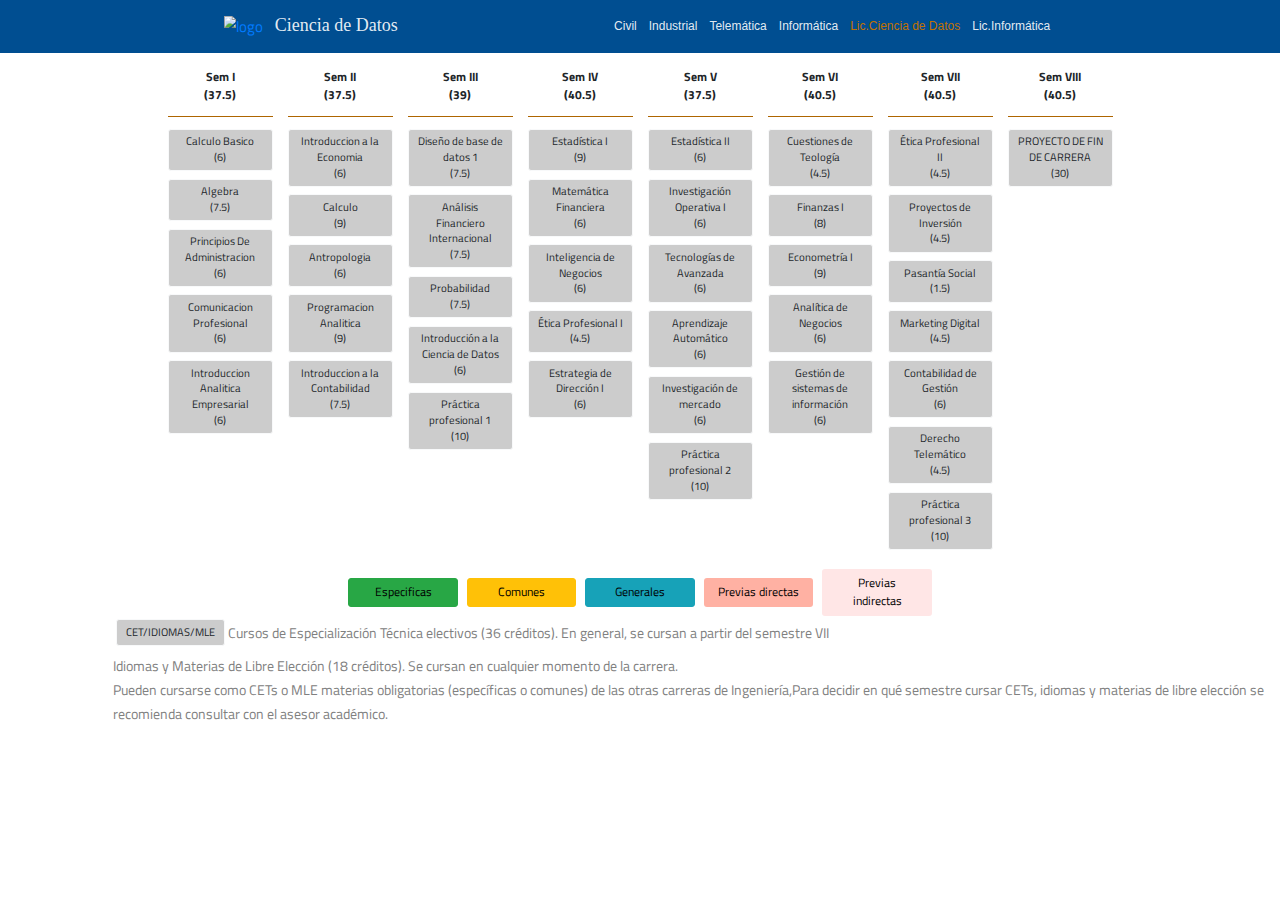
==== commit 5c44dac1: "pulida" ====
--- a/cienciaDatos.html
+++ b/cienciaDatos.html
@@ -199,7 +199,7 @@
         </button>
         <button
         type="button"
-        class="btn btn"
+        class="btn btn filtro"
         style="background-color: rgba(255, 99, 71, 0.5); color: black"
         id="prevDir"
       >
@@ -207,13 +207,11 @@
       </button>
       <button
         type="button"
-        class="btn btn"
+        class="btn btn filtro"
         style="background-color: rgb(255, 230, 230); color: black"
         id="prevInd"
       >
         Previas indirectas
-      </button>directas
-        </button>
       </div>
       <p style="margin-left: 150px">
         <button type="button" class="btn btn-light filtro">
--- a/style.css
+++ b/style.css
@@ -436,3 +436,7 @@
   margin-left: 4px;
   margin-right: 4px;
 }
+
+.filtro{
+	width: 146px;
+}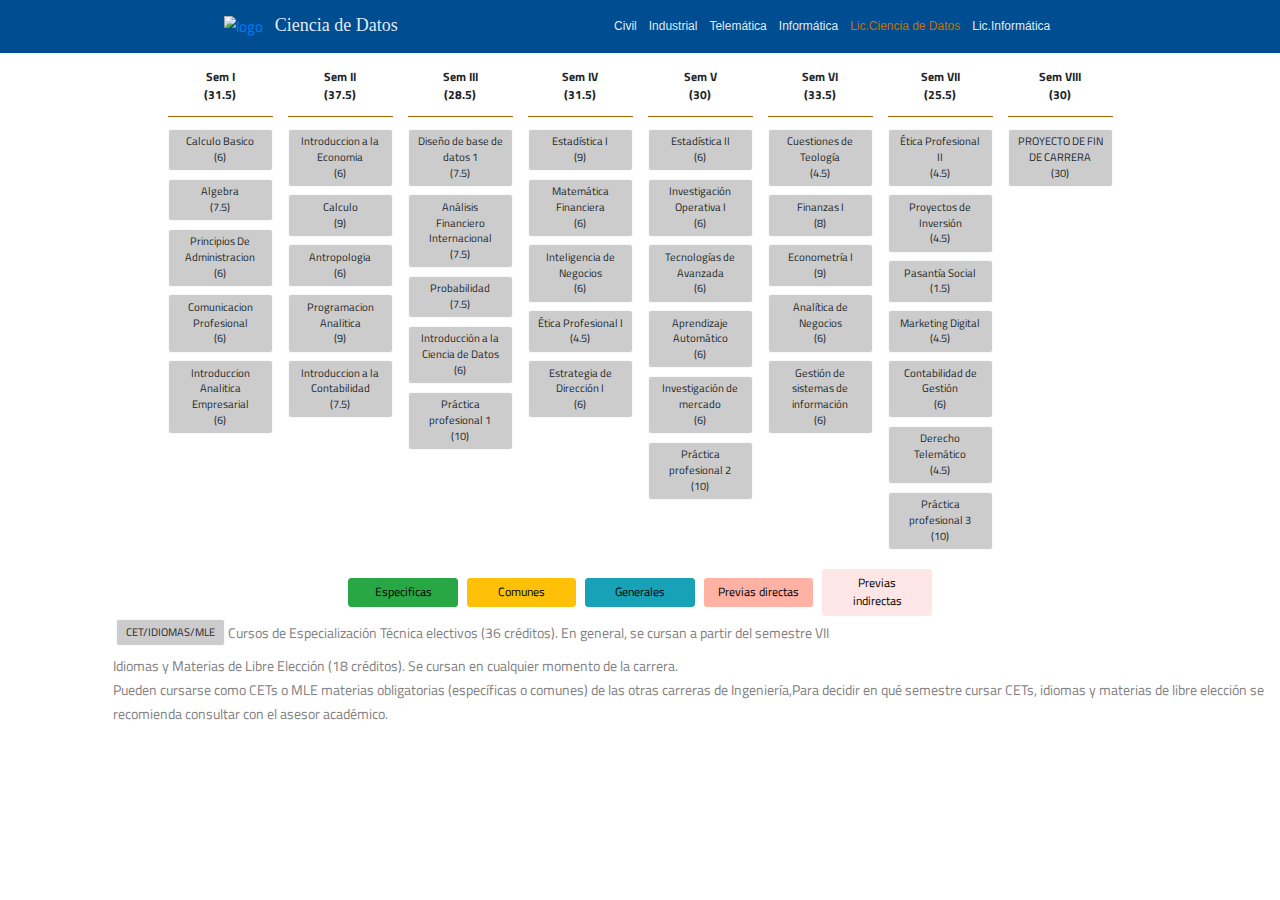
==== commit 219543aa: "pronto pollo" ====
--- a/cienciaDatos.html
+++ b/cienciaDatos.html
@@ -115,7 +115,7 @@
         <th id="sem1">
           <div>
             Sem I <br />
-            (37.5)
+            (31.5)
             <hr />
           </div>
         </th>
@@ -129,42 +129,42 @@
         <th th id="sem3">
           <div>
             Sem III <br />
-            (39)
+            (28.5)
             <hr />
           </div>
         </th>
         <th id="sem4">
           <div>
             Sem IV <br />
-            (40.5)
+            (31.5)
             <hr />
           </div>
         </th>
         <th id="sem5">
           <div>
             Sem V <br />
-            (37.5)
+            (30)
             <hr />
           </div>
         </th>
         <th id="sem6">
           <div>
             Sem VI <br />
-            (40.5)
+            (33.5)
             <hr />
           </div>
         </th>
         <th id="sem7">
           <div>
             Sem VII <br />
-            (40.5)
+            (25.5)
             <hr />
           </div>
         </th>
         <th id="sem8">
           <div>
             Sem VIII <br />
-            (40.5)
+            (30)
             <hr />
           </div>
         </th>
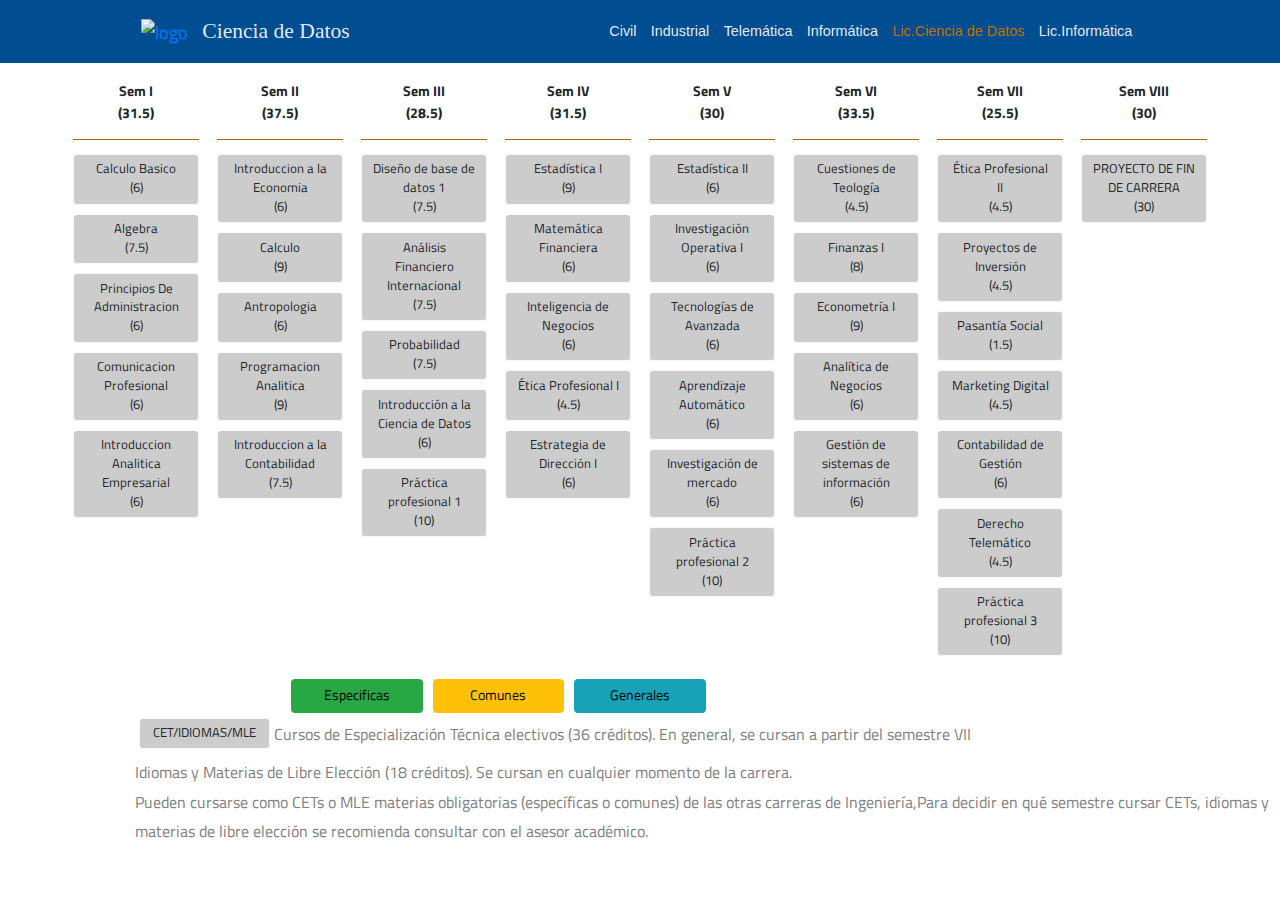
==== commit bf373024: "pa entregar?" ====
--- a/cienciaDatos.html
+++ b/cienciaDatos.html
@@ -64,7 +64,7 @@
               <a class="nav-link" href="civil.html" id="boton1">Civil</a>
             </li>
             <li class="nav-item">
-              <a class="nav-link" href="#" id="boton2">Industrial</a>
+              <a class="nav-link" href="index.html" id="boton2">Industrial</a>
             </li>
             <li class="nav-item dropdown">
               <a class="nav-link" href="Telematica.html" id="boton3"
@@ -200,7 +200,7 @@
         <button
         type="button"
         class="btn btn filtro"
-        style="background-color: rgba(255, 99, 71, 0.5); color: black"
+        style="background-color: rgba(255, 99, 71, 0.5); color: black;visibility: hidden;"
         id="prevDir"
       >
         Previas directas
@@ -208,7 +208,7 @@
       <button
         type="button"
         class="btn btn filtro"
-        style="background-color: rgb(255, 230, 230); color: black"
+        style="background-color: rgb(255, 230, 230); color: black;visibility: hidden;"
         id="prevInd"
       >
         Previas indirectas
--- a/style.css
+++ b/style.css
@@ -9,9 +9,17 @@
 body{
 	zoom: 75%;
 }
+
+}
+@media screen and (max-width: 1700px) {
+	body{
+    zoom: 90%;
+  }
 }
 @media screen and (max-width: 1330px) {
-	
+	body{
+    zoom: 90%;
+  }
   .row {
     max-width: 1200px;
   }
@@ -392,8 +400,7 @@
   font-weight: 600;
   margin-bottom: 10px;
 }
-.popup div {
-}
+
 .popup span {
   text-align: left;
   text-align-all: left;
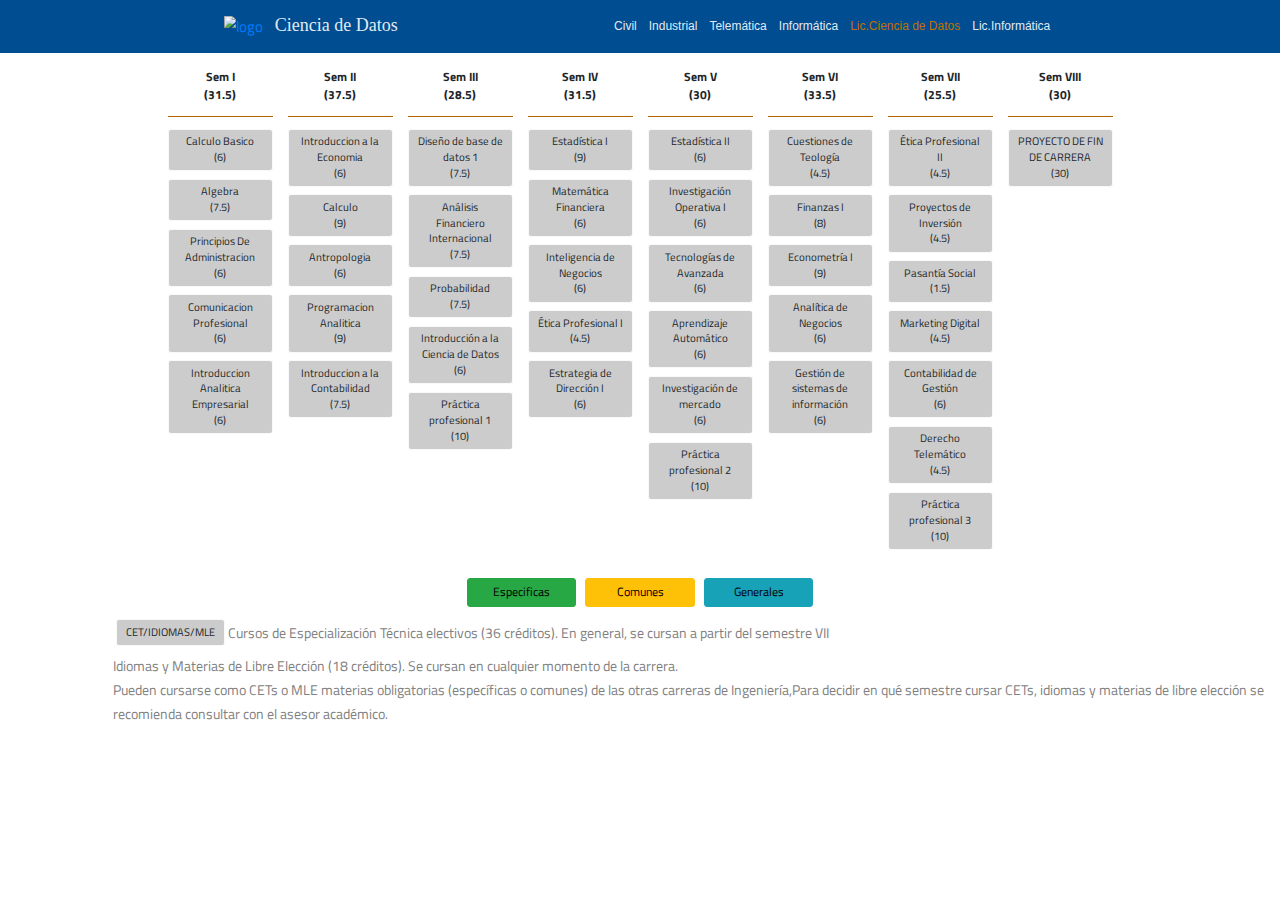
==== commit 7c8f25c3: "botones" ====
--- a/cienciaDatos.html
+++ b/cienciaDatos.html
@@ -174,6 +174,14 @@
     <div class="foot">
       <div class="visibles" style="text-align: center">
         <button
+        type="button"
+        class="btn btn filtro"
+        style="background-color: rgb(255, 230, 230); color: black;visibility: hidden;"
+        id="prevInd"
+      >
+        Previas indirectas
+      </button>
+        <button
           type="button"
           class="btn btn-success filtro"
           style="color: black"
@@ -205,13 +213,7 @@
       >
         Previas directas
       </button>
-      <button
-        type="button"
-        class="btn btn filtro"
-        style="background-color: rgb(255, 230, 230); color: black;visibility: hidden;"
-        id="prevInd"
-      >
-        Previas indirectas
+      
       </div>
       <p style="margin-left: 150px">
         <button type="button" class="btn btn-light filtro">
--- a/style.css
+++ b/style.css
@@ -13,12 +13,12 @@
 }
 @media screen and (max-width: 1700px) {
 	body{
-    zoom: 90%;
+    zoom: 75%;
   }
 }
 @media screen and (max-width: 1330px) {
 	body{
-    zoom: 90%;
+    zoom: 75%;
   }
   .row {
     max-width: 1200px;
